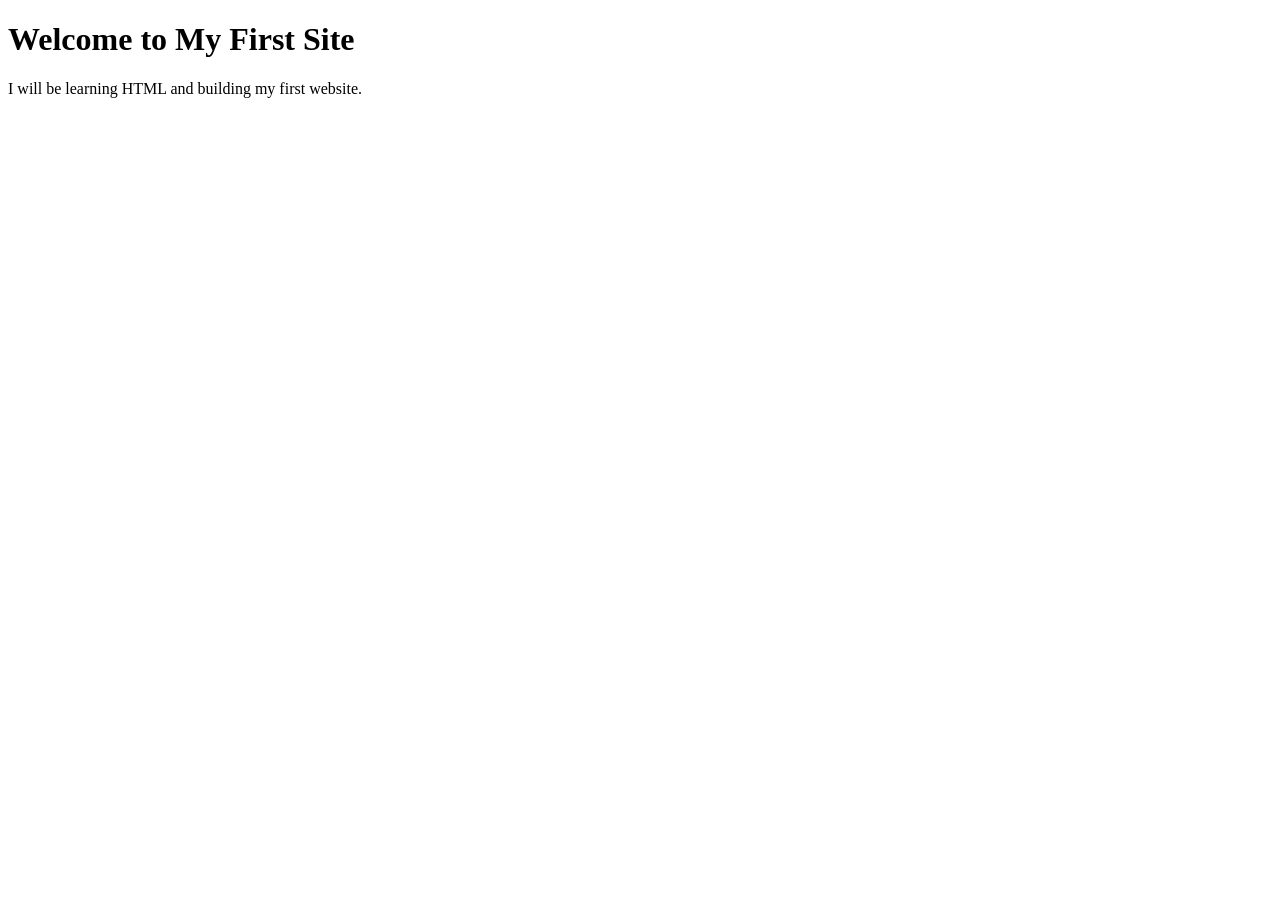
==== index.html @ d379a175 "add first page" ====
<!DOCTYPE html>
<html lang="en">
<head>
  <meta charset="UTF-8">
  <title>My First Site</title>
</head>
<body>
  <h1>Welcome to My First Site</h1>
  <p>I will be learning HTML and building my first website.</p>
</body>
</html>
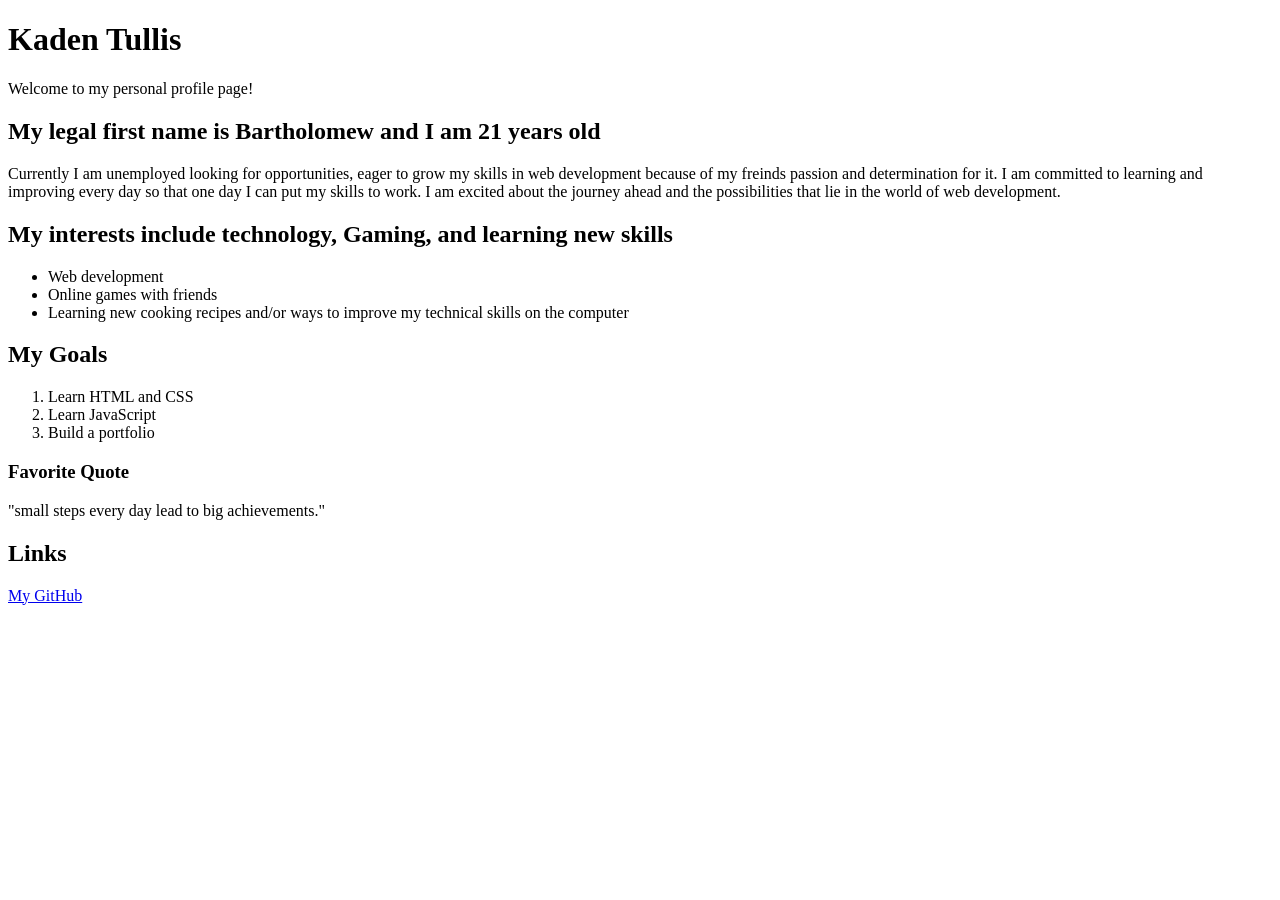
==== commit 744e3f1b: "Build profile page structure" ====
--- a/index.html
+++ b/index.html
@@ -2,10 +2,35 @@
 <html lang="en">
 <head>
   <meta charset="UTF-8">
-  <title>My First Site</title>
+  <title>My Profile</title>
 </head>
 <body>
-  <h1>Welcome to My First Site</h1>
-  <p>I will be learning HTML and building my first website.</p>
+
+  <h1>Kaden Tullis</h1>
+  <p>Welcome to my personal profile page!</p>
+
+  <h2>My legal first name is Bartholomew and I am 21 years old</h2>
+  <p>Currently I am unemployed looking for opportunities, eager to grow my skills in web development because of my freinds passion and determination for it. I am committed to learning and improving every day so that one day I can put my skills to work. I am excited about the journey ahead and the possibilities that lie in the world of web development.</p>
+
+  <h2>My interests include technology, Gaming, and learning new skills</h2>
+  <ul>
+    <li>Web development</li>
+    <li>Online games with friends</li>
+    <li>Learning new cooking recipes and/or ways to improve my technical skills on the computer</li>
+  </ul>
+
+  <h2>My Goals</h2>
+  <ol>
+    <li>Learn HTML and CSS</li>
+    <li>Learn JavaScript</li>
+    <li>Build a portfolio</li>
+  </ol>
+
+  <h3>Favorite Quote</h3>
+  <p>"small steps every day lead to big achievements."</p>
+  
+  <h2>Links</h2>
+  <p><a href="https://github.com" target="bart-dev-svg">My GitHub</a></p>
+
 </body>
 </html>
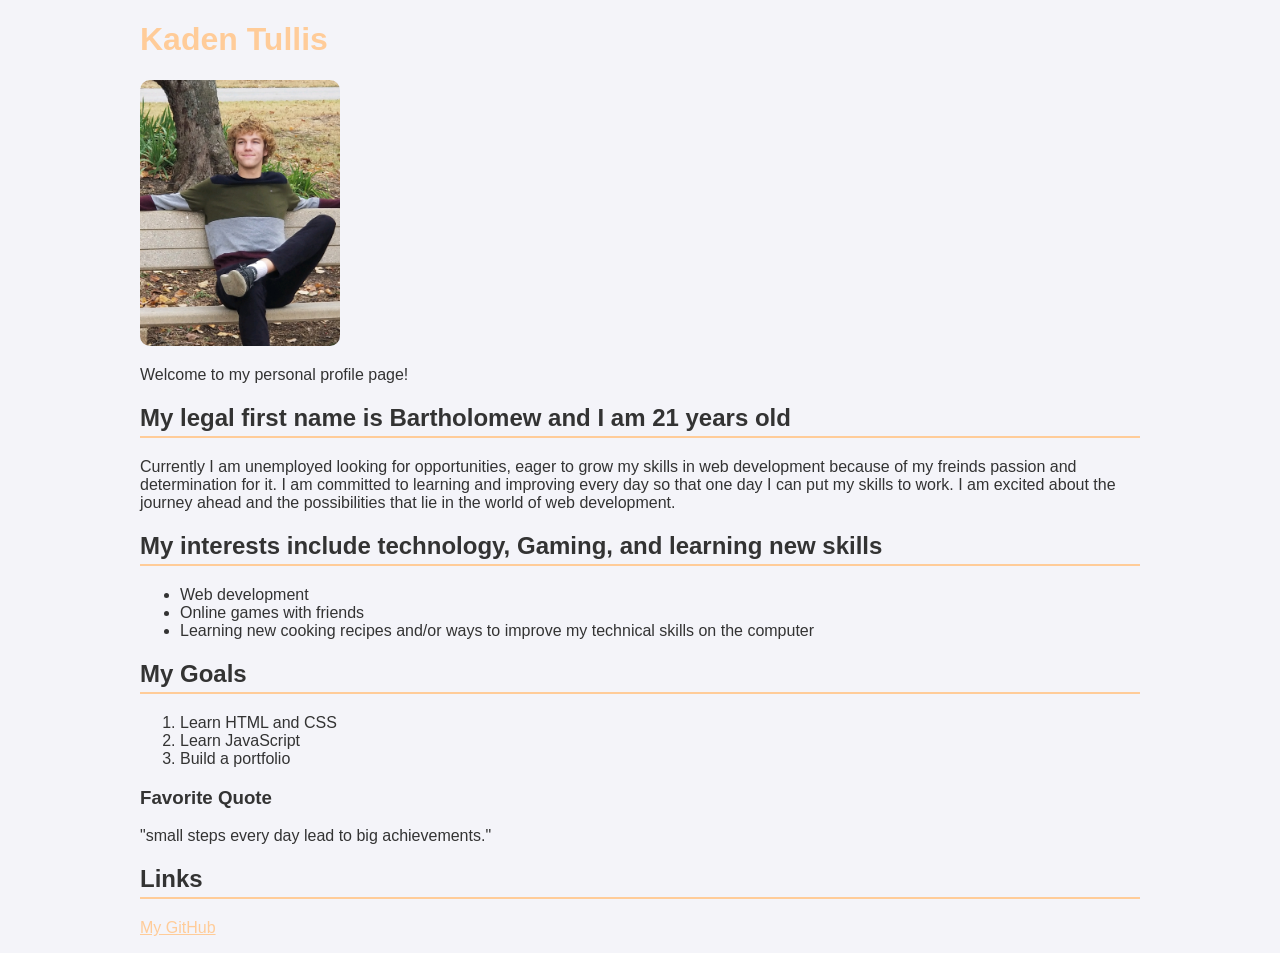
==== commit d7950b32: "add image and CSS styling" ====
--- a/index.html
+++ b/index.html
@@ -3,10 +3,12 @@
 <head>
   <meta charset="UTF-8">
   <title>My Profile</title>
+  <link rel="stylesheet" href="style.css">
 </head>
 <body>
 
   <h1>Kaden Tullis</h1>
+  <img src="seniorphoto.jpg" alt="photo of Kaden Tullis" width="200">
   <p>Welcome to my personal profile page!</p>
 
   <h2>My legal first name is Bartholomew and I am 21 years old</h2>
@@ -28,7 +30,7 @@
 
   <h3>Favorite Quote</h3>
   <p>"small steps every day lead to big achievements."</p>
-  
+
   <h2>Links</h2>
   <p><a href="https://github.com" target="bart-dev-svg">My GitHub</a></p>
 
--- a/style.css
+++ b/style.css
@@ -0,0 +1,25 @@
+body {
+  font-family: Arial, sans-serif;
+  max-width: 1000px;
+  margin: 10px auto;
+  padding: 0 20px;
+  background-color: #f4f4f9;
+  color: #333;
+}
+
+h1 {
+  color: #FFCC99;
+}
+
+h2 {
+  border-bottom: 2px solid #FFCC99;
+  padding-bottom: 4px;
+}
+
+img {
+  border-radius: 10px;
+}
+
+a {
+  color: #FFCC99;
+}
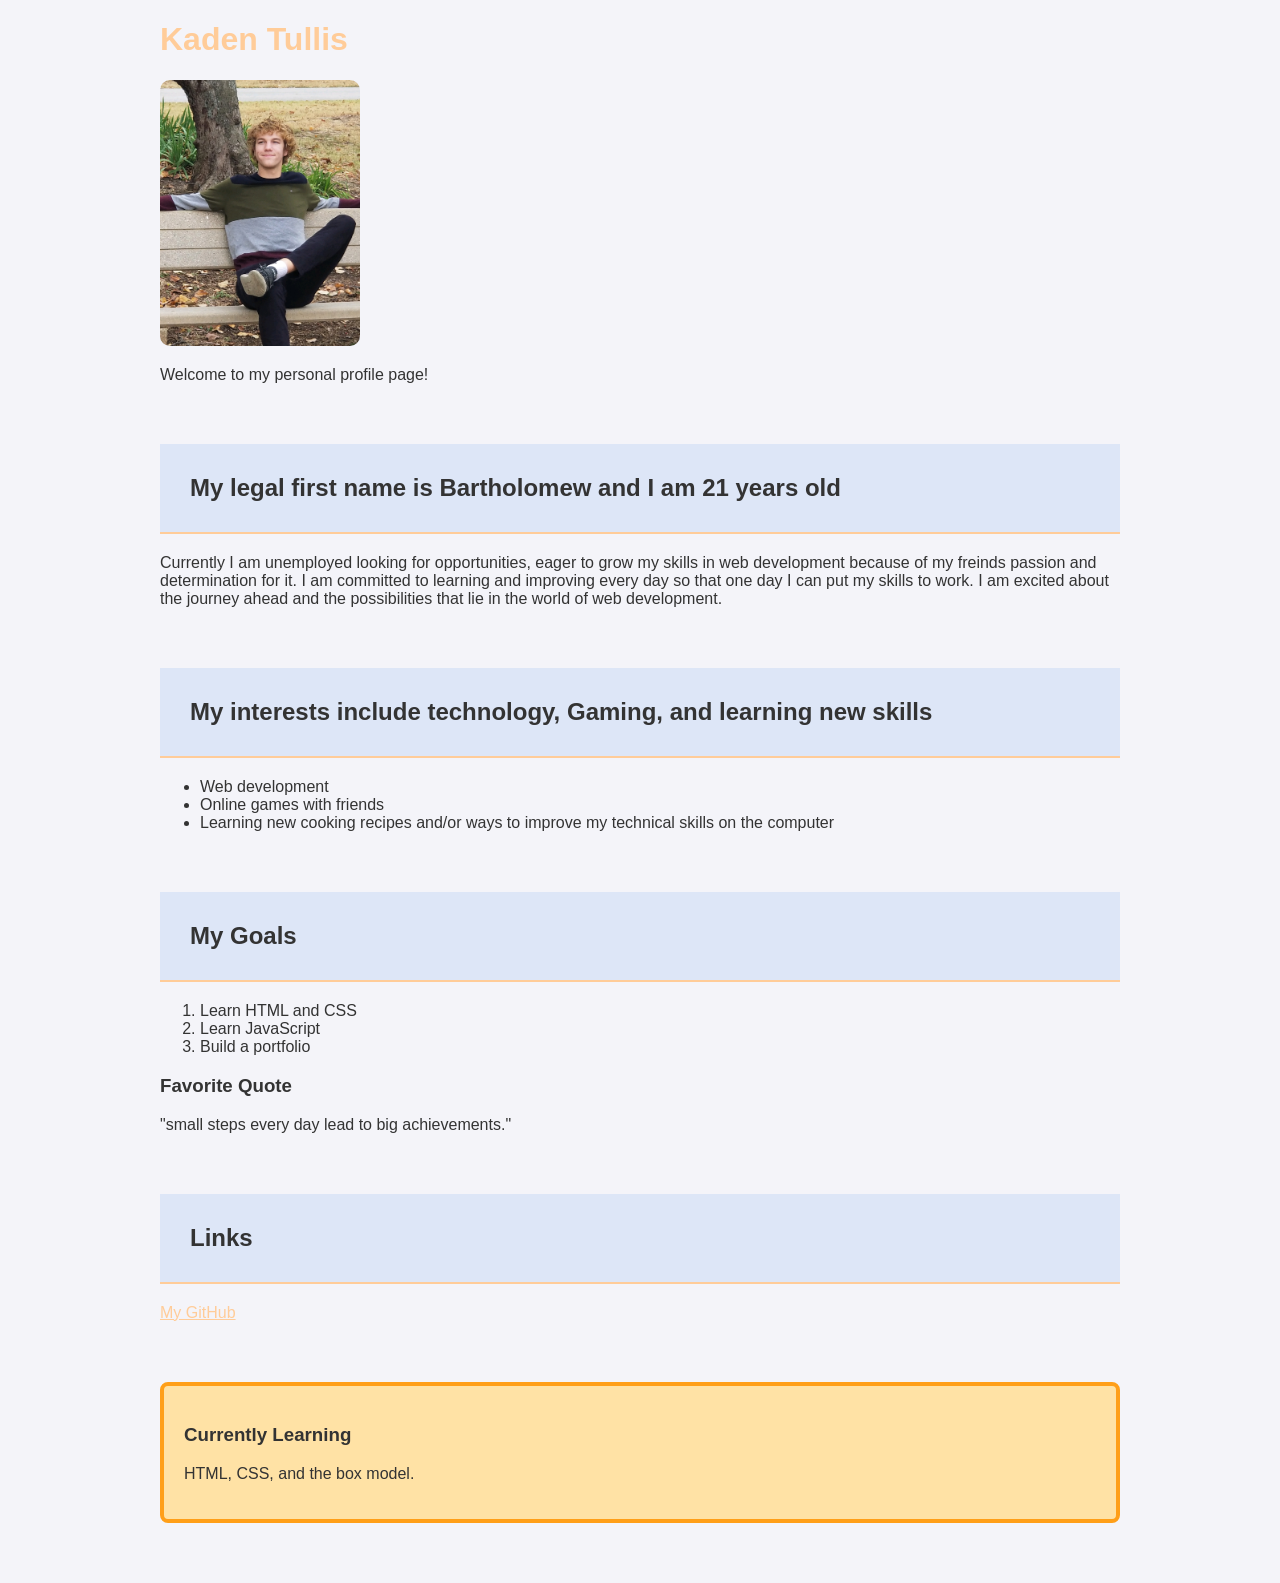
==== commit 5038b53c: "Add box model styles and card" ====
--- a/index.html
+++ b/index.html
@@ -33,6 +33,9 @@
 
   <h2>Links</h2>
   <p><a href="https://github.com" target="bart-dev-svg">My GitHub</a></p>
-
+<div class="card">
+  <h3>Currently Learning</h3>
+  <p>HTML, CSS, and the box model.</p>
+</div>
 </body>
 </html>
--- a/style.css
+++ b/style.css
@@ -1,3 +1,6 @@
+* {
+  box-sizing: border-box;
+}
 body {
   font-family: Arial, sans-serif;
   max-width: 1000px;
@@ -22,4 +25,14 @@
 
 a {
   color: #FFCC99;
+}h2 {
+  background-color: #dde6f7;
+  padding: 30px;
+  margin-top: 60px;
+}.card {
+  background-color: rgb(255, 226, 165);
+  border: 4px solid #ff9f19;
+  border-radius: 8px;
+  padding: 20px;
+  margin: 60px 0;
 }
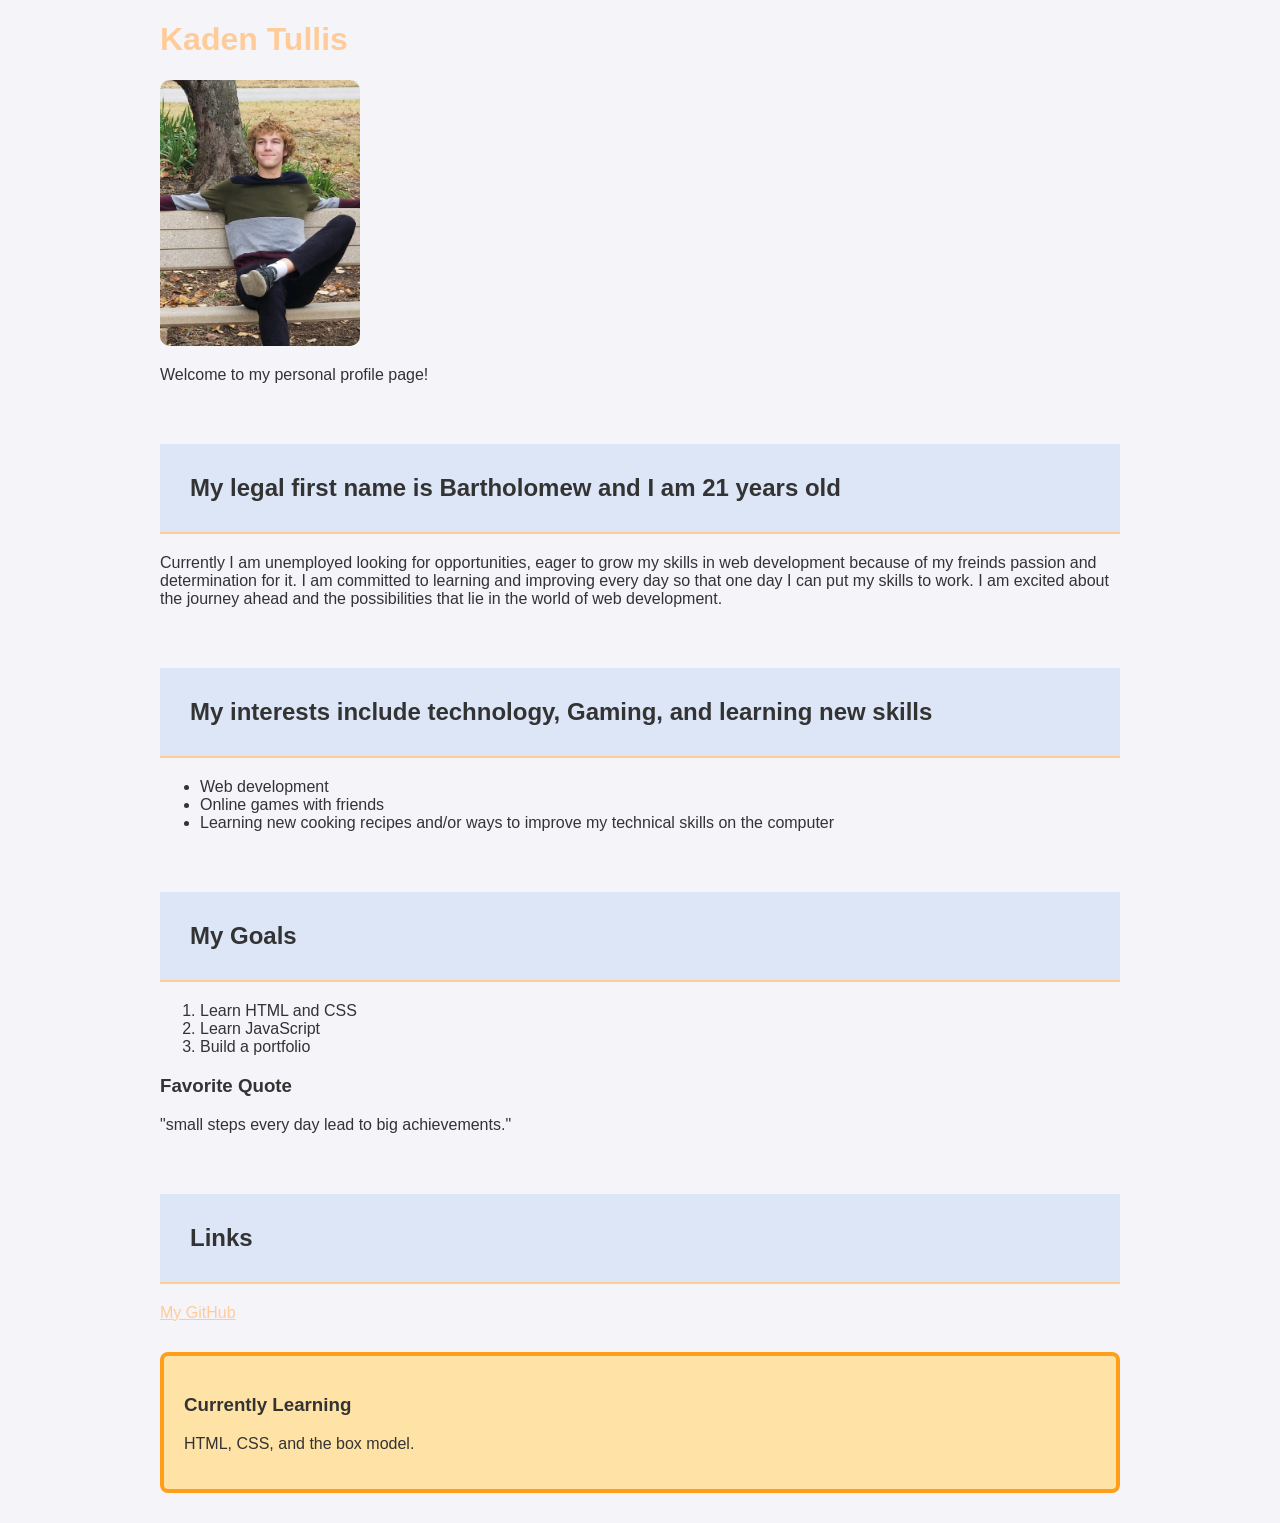
==== commit 42c7e99e: "Add responsive styles" ====
--- a/index.html
+++ b/index.html
@@ -2,6 +2,7 @@
 <html lang="en">
 <head>
   <meta charset="UTF-8">
+  <meta name="viewport" content="width=device-width, initial-scale=1">
   <title>My Profile</title>
   <link rel="stylesheet" href="style.css">
 </head>
--- a/style.css
+++ b/style.css
@@ -34,5 +34,15 @@
   border: 4px solid #ff9f19;
   border-radius: 8px;
   padding: 20px;
-  margin: 60px 0;
+  margin: 30px 0;
+}
+@media (max-width: 500px) {
+  body {
+    margin: 20px auto;
+    font-size: 18px;
+  }
+
+  h1 {
+    font-size: 28px;
+  }
 }
